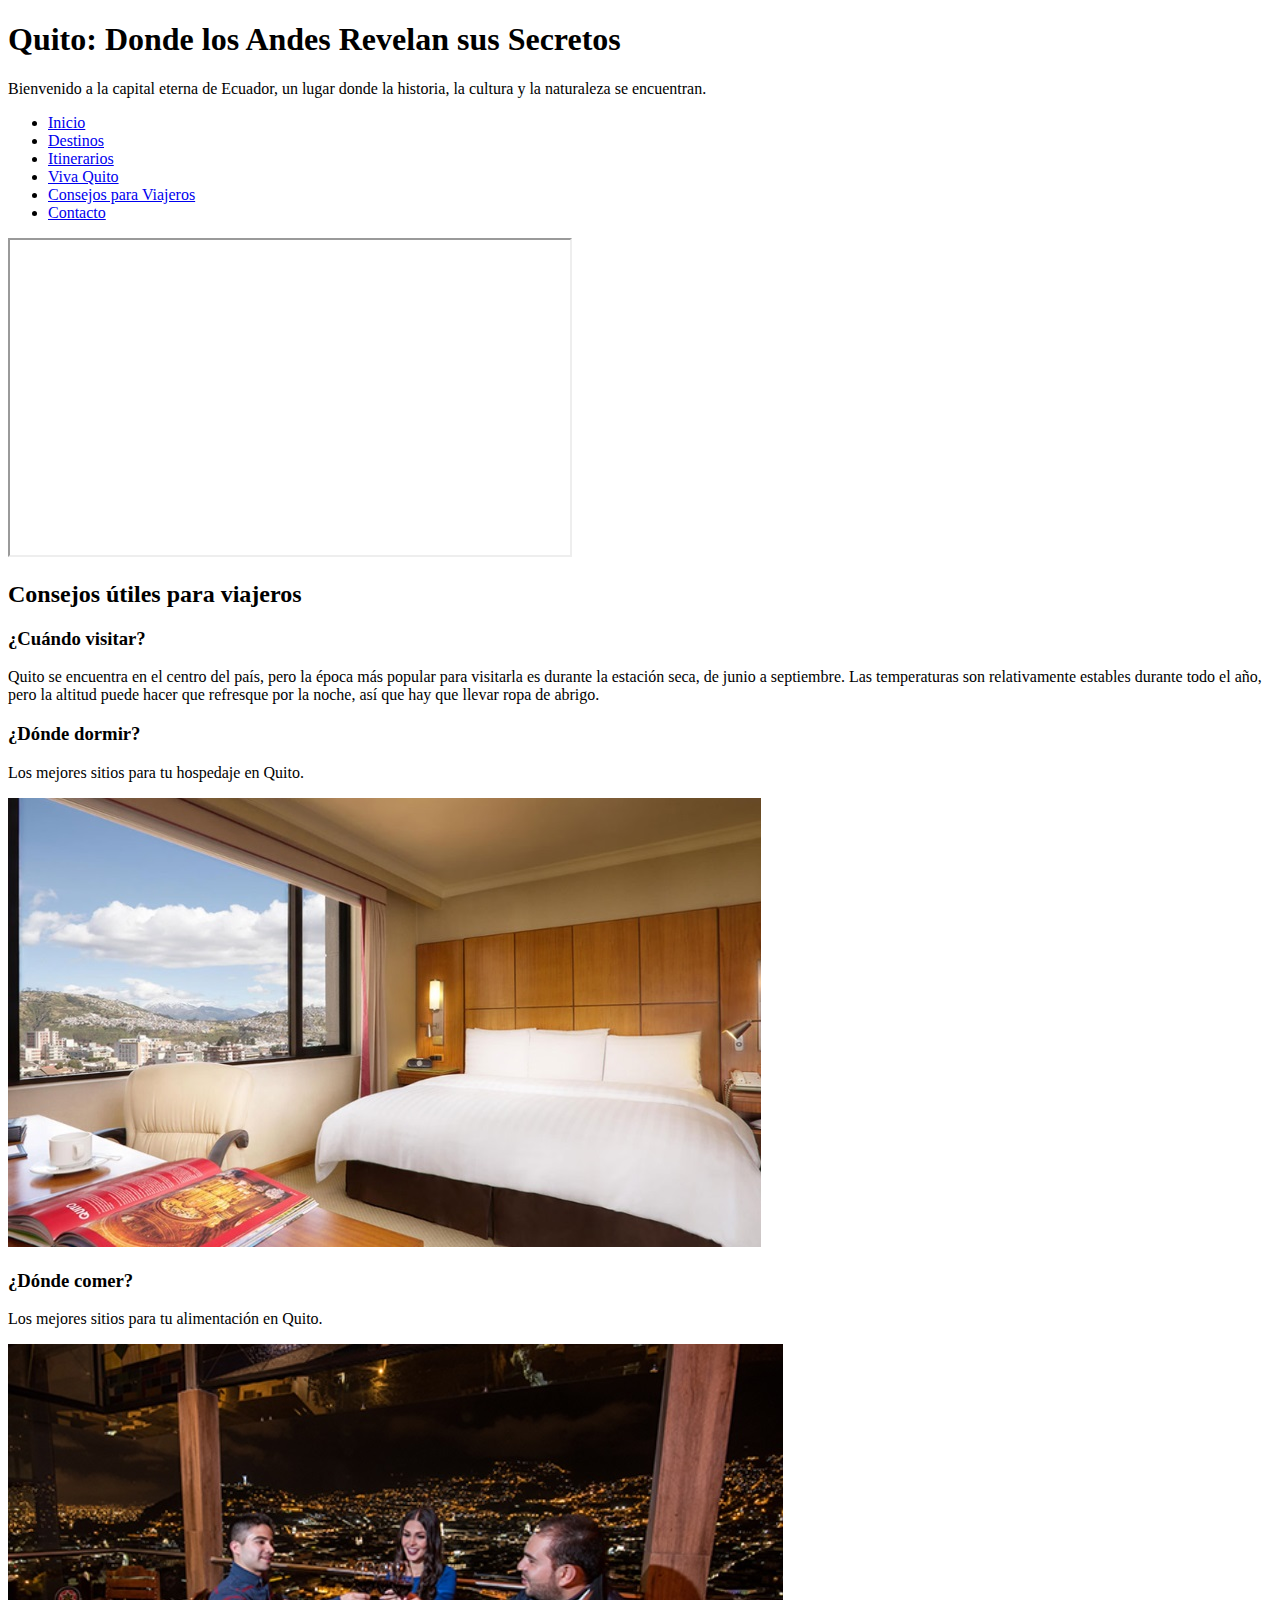
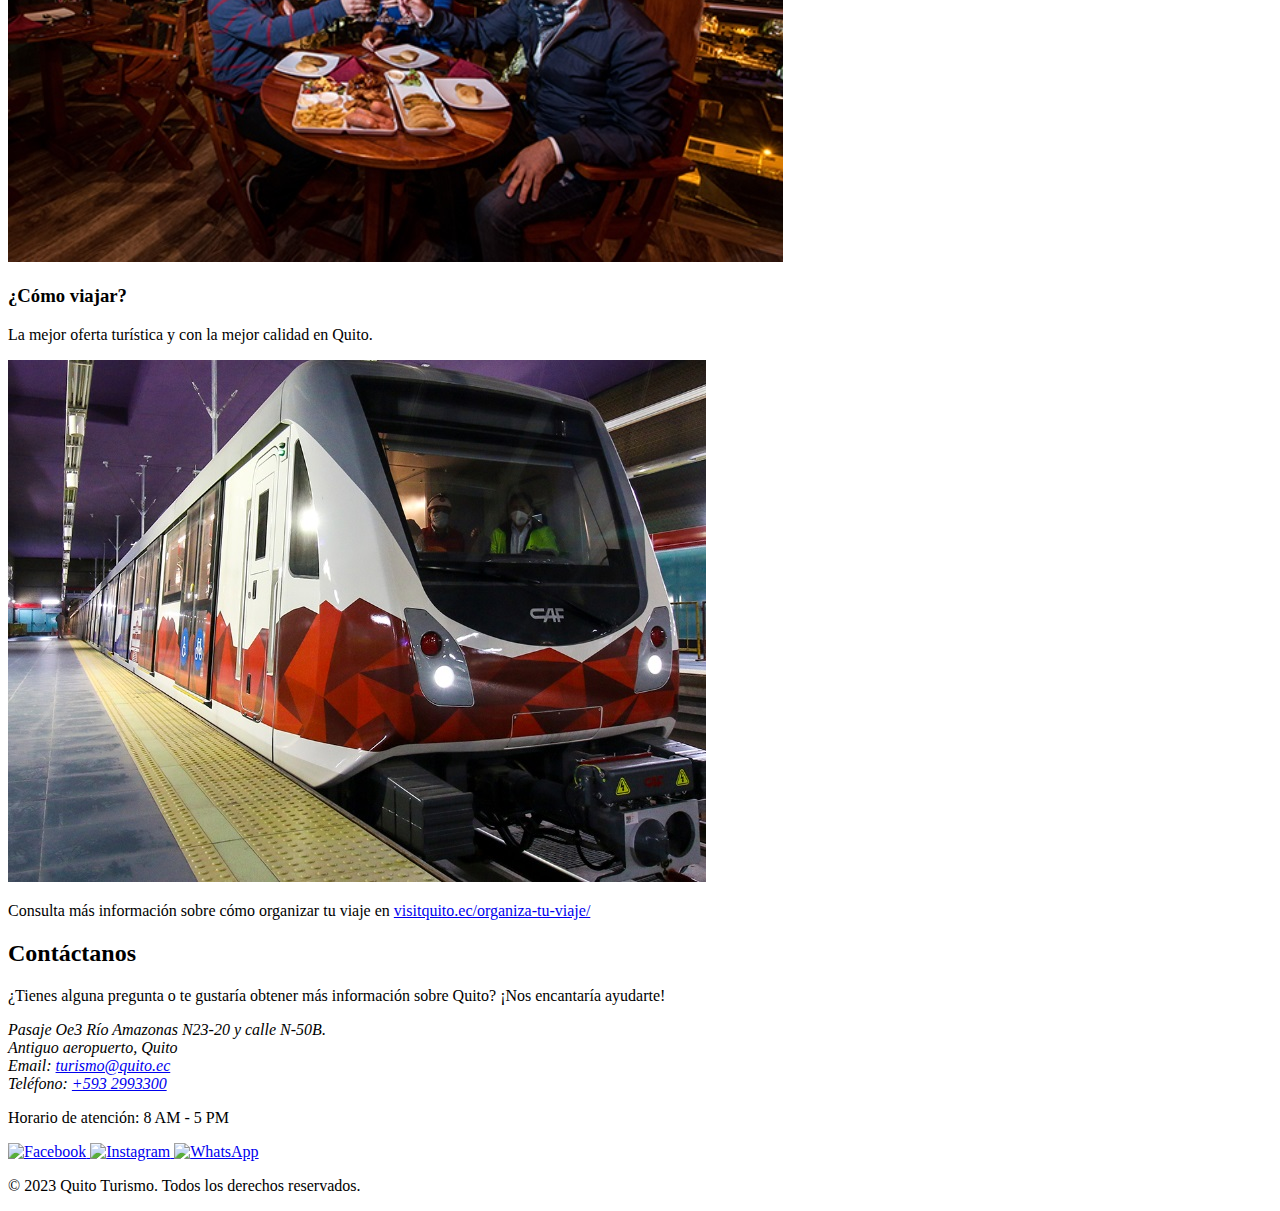
==== consejos-viajeros.html @ 4b58bc13 "Mi primer commit" ====
<!DOCTYPE html>
<html lang="es">
<head>
    <meta charset="UTF-8">
    <title>Quito Turismo - Destinos</title>
</head>
<body>
    <header>
        <h1>Quito: Donde los Andes Revelan sus Secretos</h1>
        <p>Bienvenido a la capital eterna de Ecuador, un lugar donde la historia, la cultura y la naturaleza se encuentran.</p>
        <nav>
            <ul>
                <li><a href="index.html">Inicio</a></li>
                <li><a href="destinos.html">Destinos</a></li>
                <li><a href="itinerarios.html">Itinerarios</a></li>
                <li><a href="vida-en-quito.html">Viva Quito</a></li>
                <li><a href="consejos-viajeros.html">Consejos para Viajeros</a></li>
                <li><a href="contacto.html">Contacto</a></li>
            </ul>
        </nav>
    </header>
    <main>
        <section>
            <iframe class="youtube-video" width="560" height="315" src="https://www.youtube.com/embed/JkVMsTurW8U?si=Eegyz6NA-OCq54oD" title="YouTube video player" allow="accelerometer; autoplay; clipboard-write; encrypted-media; gyroscope; picture-in-picture; web-share" allowfullscreen></iframe>
        </section>
        <section>
            <h2>Consejos útiles para viajeros</h2>
            <div class="consejo">
                <h3>¿Cuándo visitar?</h3>
                <p>Quito se encuentra en el centro del país, pero la época más popular para visitarla es durante la estación seca, de junio a septiembre. Las temperaturas son relativamente estables durante todo el año, pero la altitud puede hacer que refresque por la noche, así que hay que llevar ropa de abrigo.</p>
            </div>
            <div class="consejo">
                <h3>¿Dónde dormir?</h3>
                <p>Los mejores sitios para tu hospedaje en Quito.</p>
                <img src="img/donde-dormir.jpg" alt="Hospedaje en Quito">
            </div>
            <div class="consejo">
                <h3>¿Dónde comer?</h3>
                <p>Los mejores sitios para tu alimentación en Quito.</p>
                <img src="img/donde-comer.jpg" alt="Gastronomía Quiteña">
            </div>
            <div class="consejo">
                <h3>¿Cómo viajar?</h3>
                <p>La mejor oferta turística y con la mejor calidad en Quito.</p>
                <img src="img/como-viajar.jpg" alt="Turismo en Quito">
            </div>
            <div class="info-adicional">
                <p>Consulta más información sobre cómo organizar tu viaje en <a href="https://visitquito.ec/organiza-tu-viaje/" target="_blank">visitquito.ec/organiza-tu-viaje/</a></p>
            </div>
        </section>
    </main>
   
    <footer>
        <div class="footer-content">
            <h2>Contáctanos</h2>
            <p>¿Tienes alguna pregunta o te gustaría obtener más información sobre Quito? ¡Nos encantaría ayudarte!</p>
            <address>
                Pasaje Oe3 Río Amazonas N23-20 y calle N-50B.<br>
                Antiguo aeropuerto, Quito<br>
                Email: <a href="mailto:turismo@quito.ec">turismo@quito.ec</a><br>
                Teléfono: <a href="tel:+5932993300">+593 2993300</a>
            </address>
            <p>Horario de atención: 8 AM - 5 PM</p>
        </div>
        <div class="footer-social">
            <a href="https://www.facebook.com/quito" target="_blank">
                <img src="facebook-icon.png" alt="Facebook" title="Síguenos en Facebook">
            </a>
            <a href="https://www.instagram.com/quito" target="_blank">
                <img src="instagram-icon.png" alt="Instagram" title="Síguenos en Instagram">
            </a>
            <a href="https://www.whatsapp.com/quito" target="_blank">
                <img src="whatsapp-icon.png" alt="WhatsApp" title="Contáctanos por WhatsApp">
            </a>
        </div>
        <div class="footer-legal">
            <p>© 2023 Quito Turismo. Todos los derechos reservados.</p>
        </div>
    </footer>
</body>
</html>
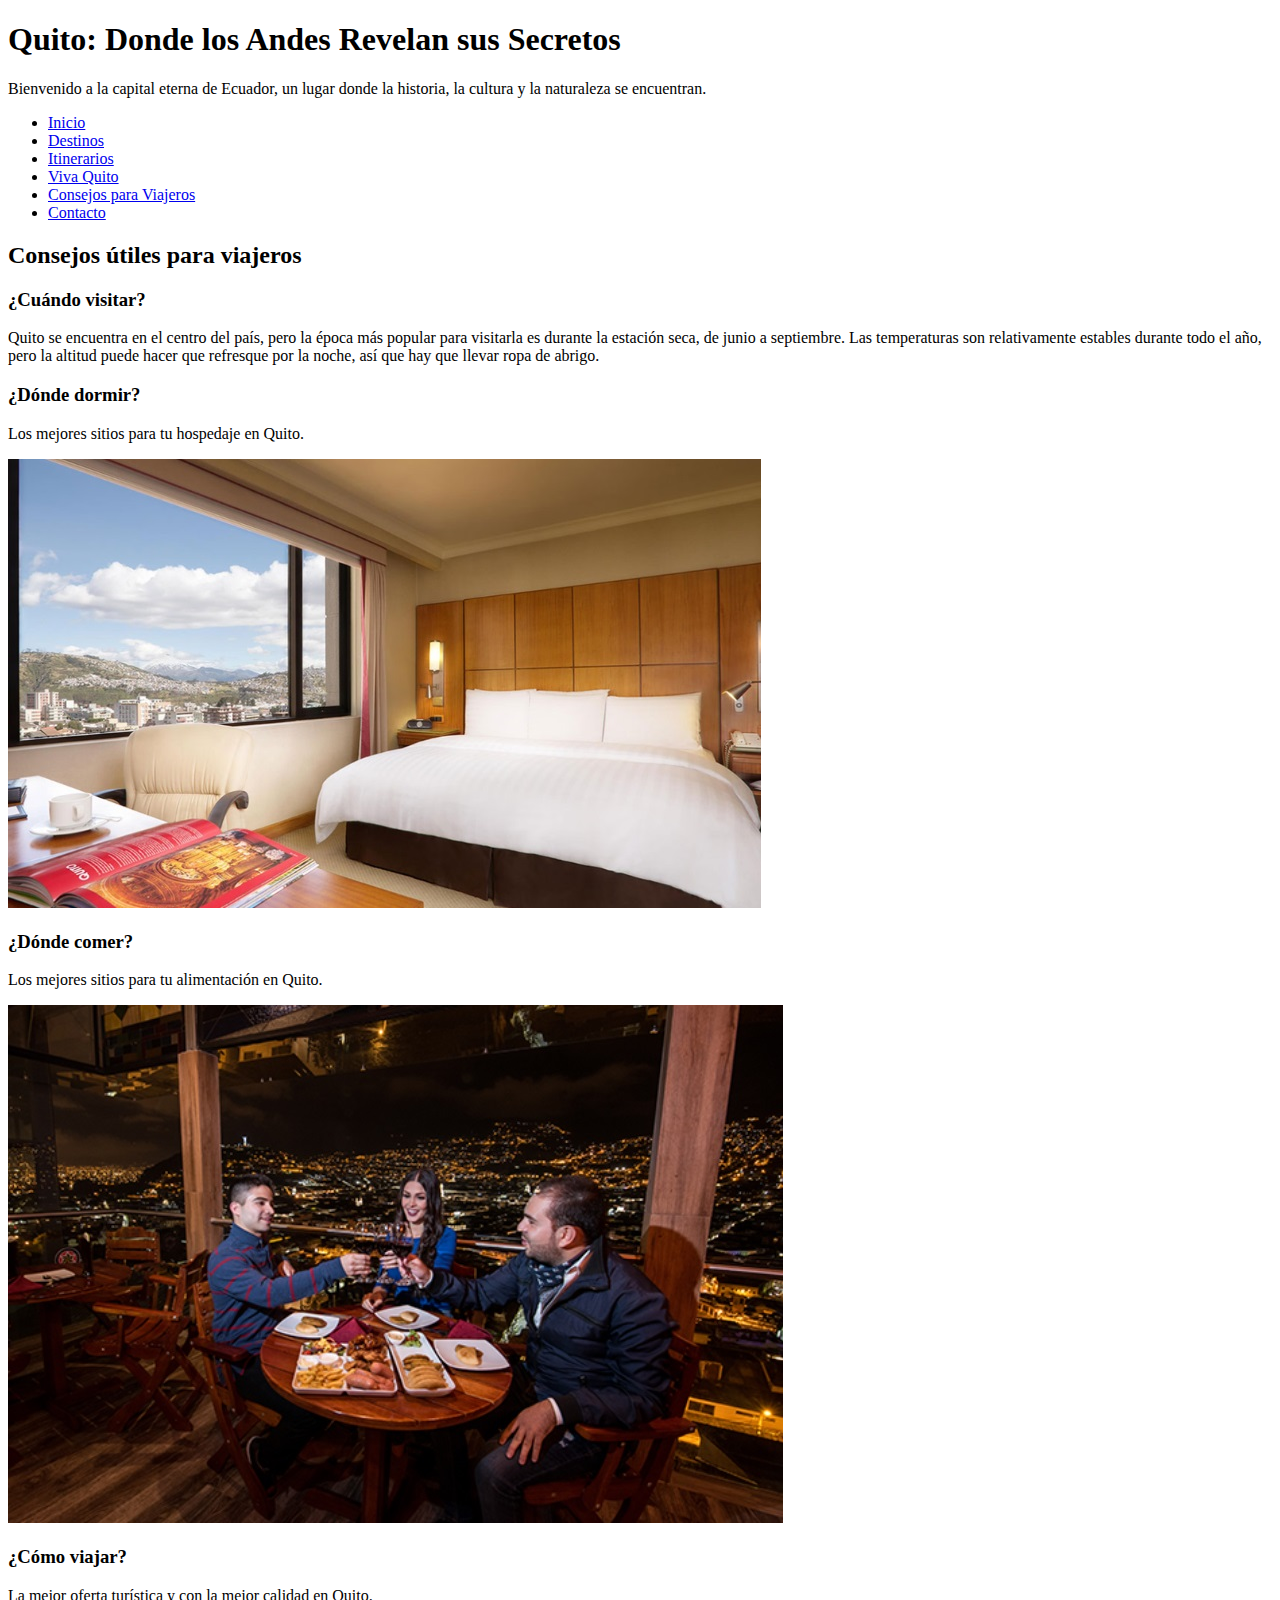
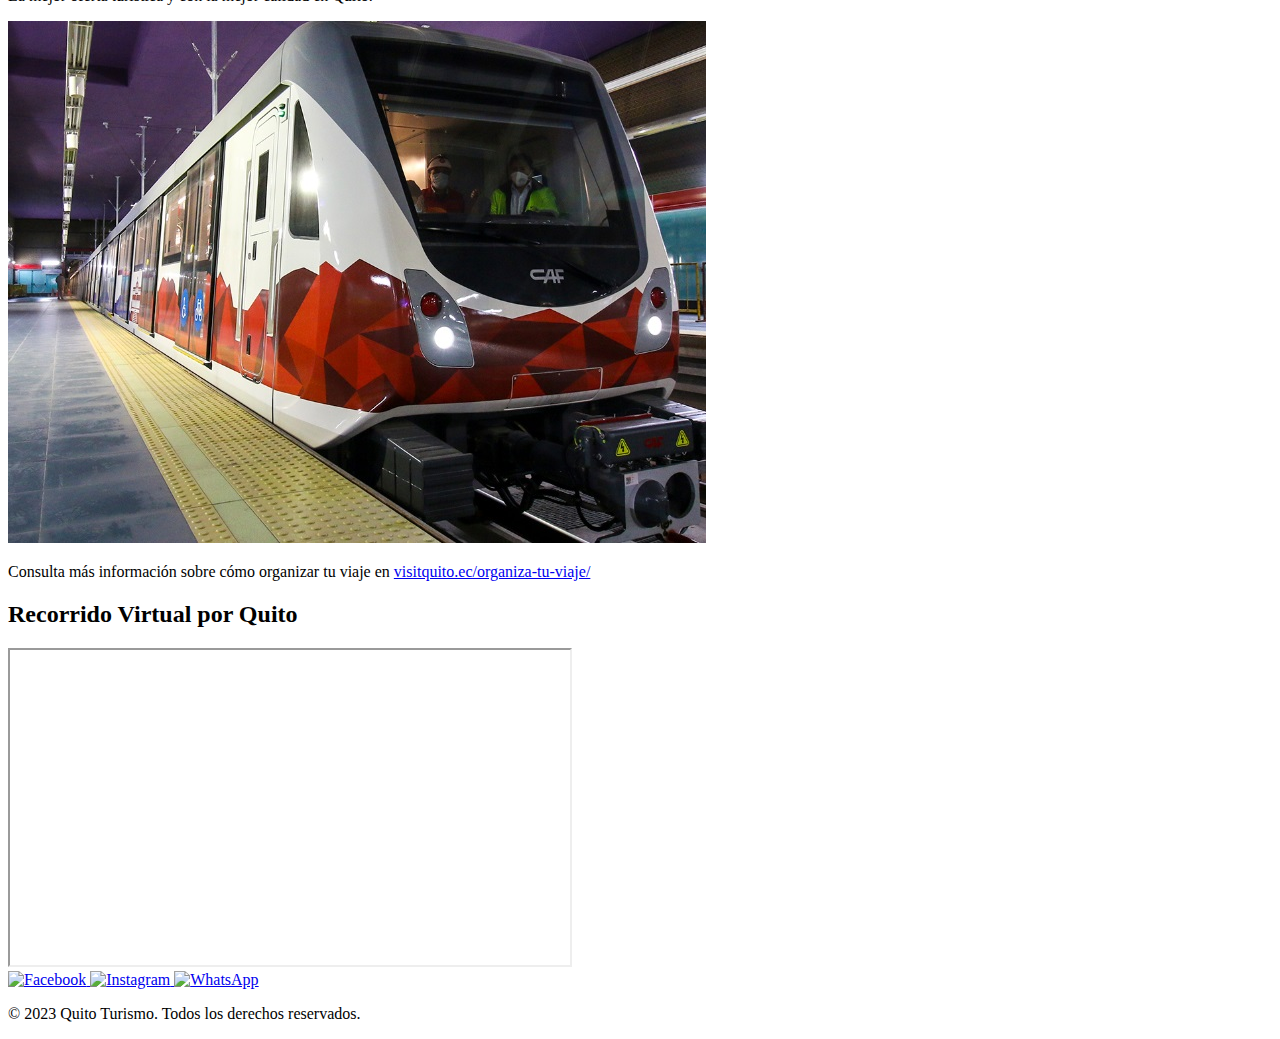
==== commit 21c6f8dd: "Segundo commit" ====
--- a/consejos-viajeros.html
+++ b/consejos-viajeros.html
@@ -20,9 +20,8 @@
         </nav>
     </header>
     <main>
-        <section>
-            <iframe class="youtube-video" width="560" height="315" src="https://www.youtube.com/embed/JkVMsTurW8U?si=Eegyz6NA-OCq54oD" title="YouTube video player" allow="accelerometer; autoplay; clipboard-write; encrypted-media; gyroscope; picture-in-picture; web-share" allowfullscreen></iframe>
-        </section>
+
+       
         <section>
             <h2>Consejos útiles para viajeros</h2>
             <div class="consejo">
@@ -48,29 +47,25 @@
                 <p>Consulta más información sobre cómo organizar tu viaje en <a href="https://visitquito.ec/organiza-tu-viaje/" target="_blank">visitquito.ec/organiza-tu-viaje/</a></p>
             </div>
         </section>
+
+        <section>
+            <h2>Recorrido Virtual por Quito</h2> <!-- Encabezado de la sección -->
+            <iframe class="youtube-video" width="560" height="315" src="https://www.youtube.com/embed/JkVMsTurW8U?si=Eegyz6NA-OCq54oD" title="YouTube video player" allow="accelerometer; autoplay; clipboard-write; encrypted-media; gyroscope; picture-in-picture; web-share" allowfullscreen></iframe>
+        </section>
+        
     </main>
    
     <footer>
-        <div class="footer-content">
-            <h2>Contáctanos</h2>
-            <p>¿Tienes alguna pregunta o te gustaría obtener más información sobre Quito? ¡Nos encantaría ayudarte!</p>
-            <address>
-                Pasaje Oe3 Río Amazonas N23-20 y calle N-50B.<br>
-                Antiguo aeropuerto, Quito<br>
-                Email: <a href="mailto:turismo@quito.ec">turismo@quito.ec</a><br>
-                Teléfono: <a href="tel:+5932993300">+593 2993300</a>
-            </address>
-            <p>Horario de atención: 8 AM - 5 PM</p>
-        </div>
+        <!-- Redes Sociales y Enlaces Útiles -->
         <div class="footer-social">
             <a href="https://www.facebook.com/quito" target="_blank">
-                <img src="facebook-icon.png" alt="Facebook" title="Síguenos en Facebook">
+                <img src="facebook-icon.png" alt="Facebook">
             </a>
             <a href="https://www.instagram.com/quito" target="_blank">
-                <img src="instagram-icon.png" alt="Instagram" title="Síguenos en Instagram">
+                <img src="instagram-icon.png" alt="Instagram">
             </a>
             <a href="https://www.whatsapp.com/quito" target="_blank">
-                <img src="whatsapp-icon.png" alt="WhatsApp" title="Contáctanos por WhatsApp">
+                <img src="whatsapp-icon.png" alt="WhatsApp">
             </a>
         </div>
         <div class="footer-legal">
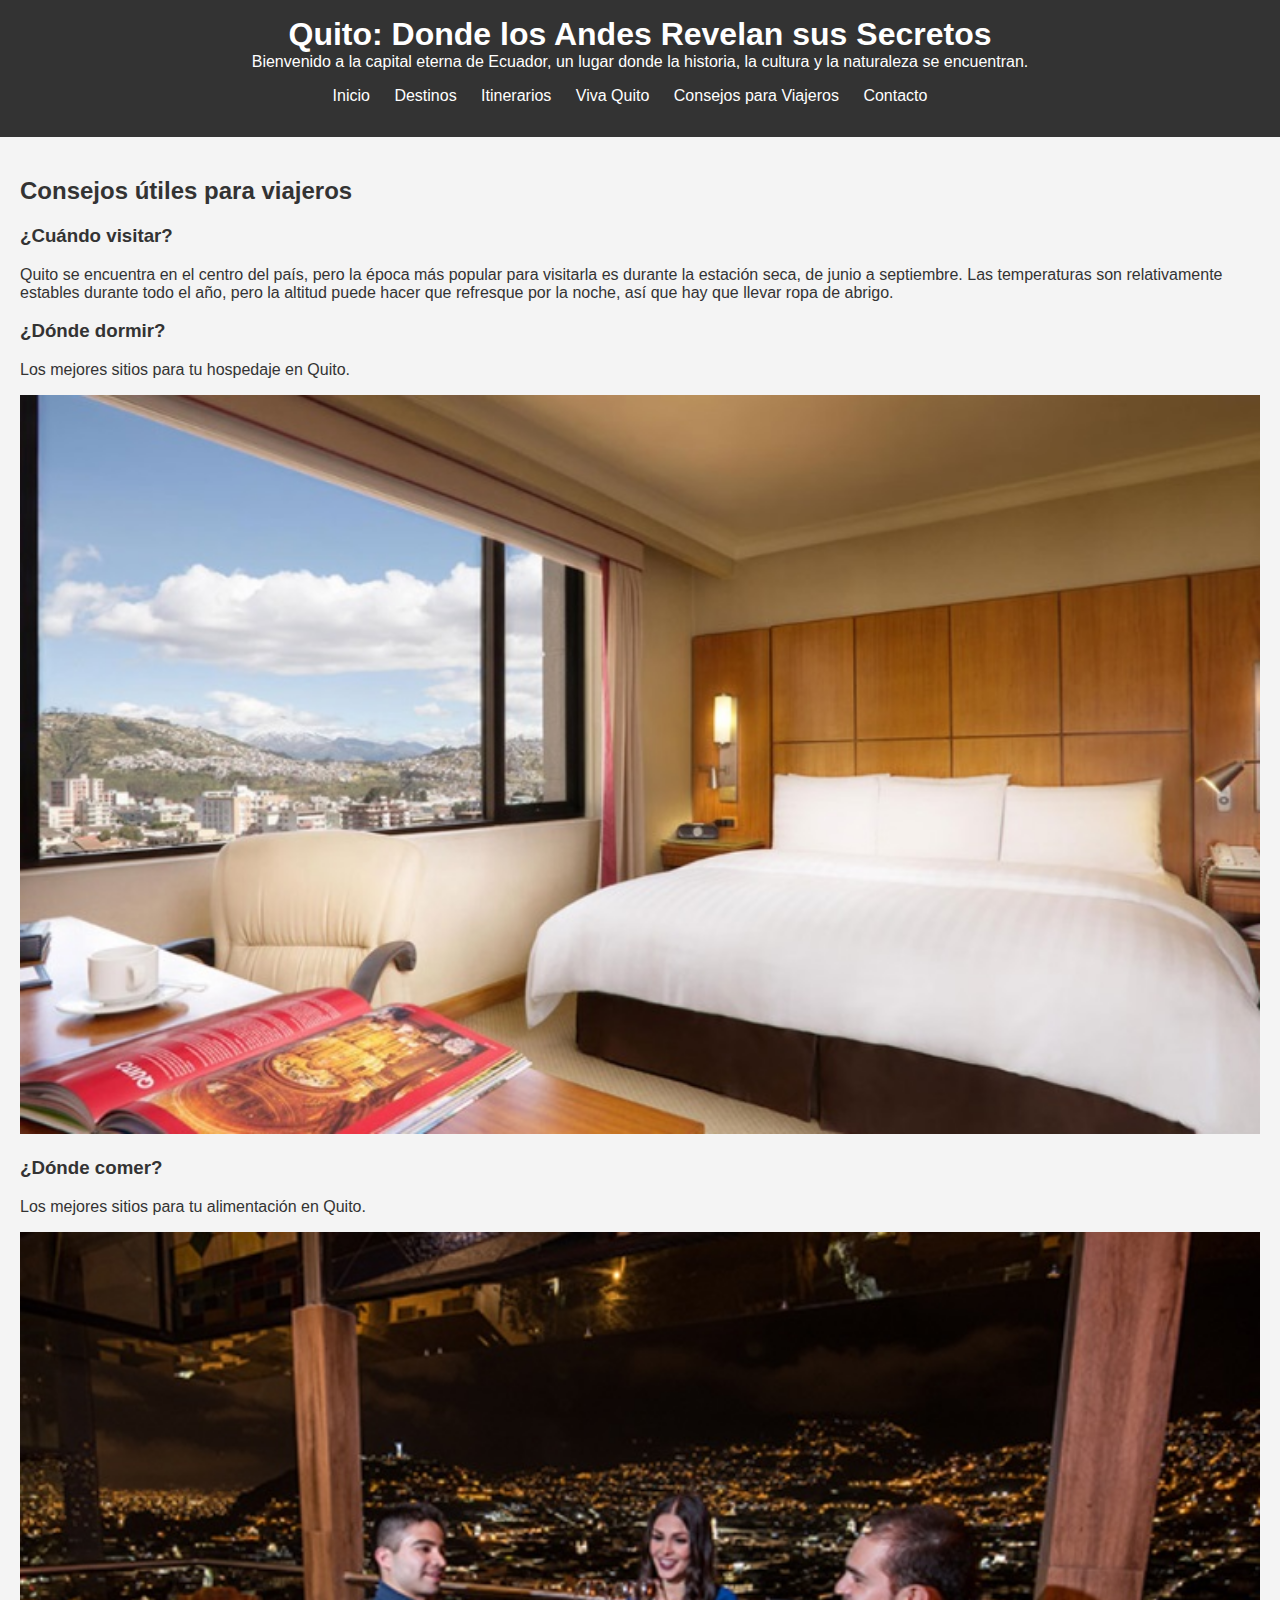
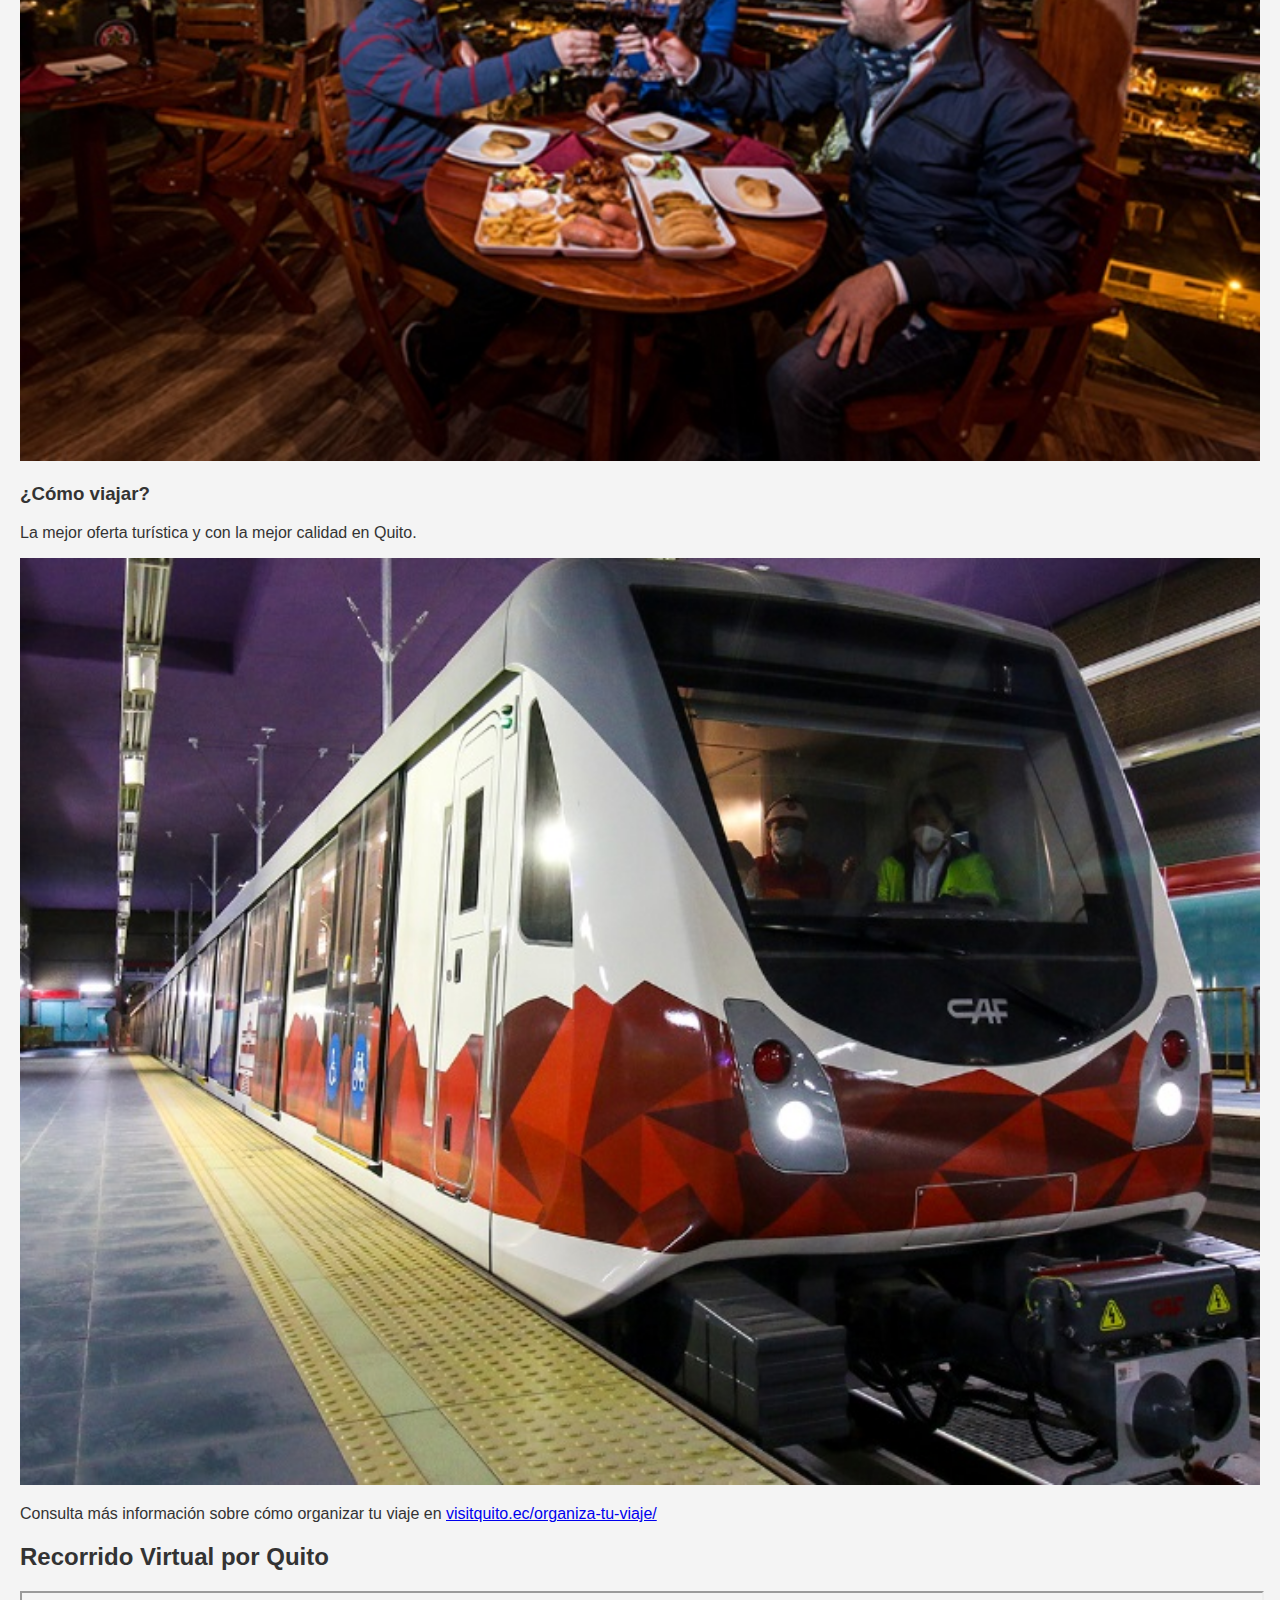
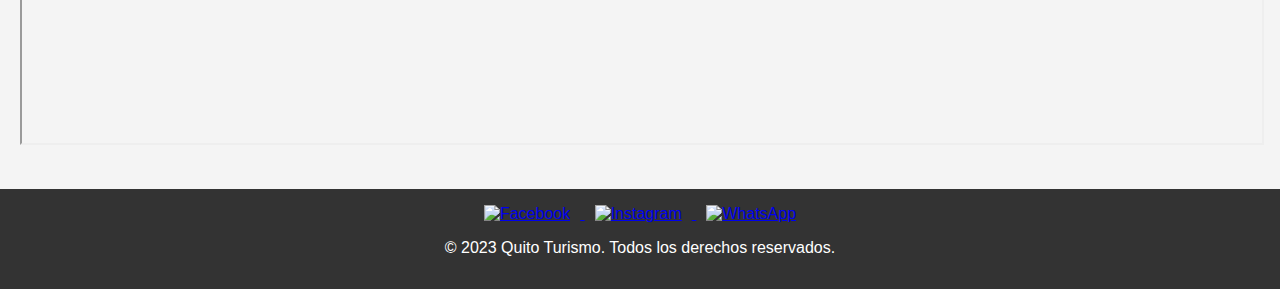
==== commit 06a006c1: "Segundo commit" ====
--- a/consejos-viajeros.html
+++ b/consejos-viajeros.html
@@ -3,6 +3,7 @@
 <head>
     <meta charset="UTF-8">
     <title>Quito Turismo - Destinos</title>
+    <link rel="stylesheet" href="estilos.css">
 </head>
 <body>
     <header>
@@ -49,10 +50,10 @@
         </section>
 
         <section>
-            <h2>Recorrido Virtual por Quito</h2> <!-- Encabezado de la sección -->
+            <h2>Recorrido Virtual por Quito</h2>
             <iframe class="youtube-video" width="560" height="315" src="https://www.youtube.com/embed/JkVMsTurW8U?si=Eegyz6NA-OCq54oD" title="YouTube video player" allow="accelerometer; autoplay; clipboard-write; encrypted-media; gyroscope; picture-in-picture; web-share" allowfullscreen></iframe>
         </section>
-        
+
     </main>
    
     <footer>
--- a/estilos.css
+++ b/estilos.css
@@ -0,0 +1,97 @@
+/* Estilos Generales */
+body {
+    font-family: 'Arial', sans-serif;
+    margin: 0;
+    padding: 0;
+    color: #333;
+    background-color: #f4f4f4;
+}
+
+header, footer {
+    background-color: #333;
+    color: white;
+    text-align: center;
+    padding: 1em 0;
+}
+
+header h1, header p {
+    margin: 0;
+}
+
+nav ul {
+    list-style-type: none;
+    padding: 0;
+}
+
+nav ul li {
+    display: inline;
+    margin-right: 20px;
+}
+
+nav a {
+    text-decoration: none;
+    color: white;
+}
+
+main {
+    padding: 20px;
+}
+
+section {
+    margin-bottom: 20px;
+}
+
+.youtube-video {
+    width: 100%;
+    height: auto;
+}
+
+/* Estilos para imágenes */
+img {
+    width: 100%;
+    height: auto;
+    object-fit: cover; /* Asegura que las imágenes se recorten para ajustarse, manteniendo su aspecto */
+}
+
+/* Estilos para Divs de Sección */
+section > div {
+    margin-bottom: 15px;
+}
+
+/* Botones */
+button {
+    background-color: #4CAF50;
+    color: white;
+    border: none;
+    padding: 10px 20px;
+    text-align: center;
+    text-decoration: none;
+    display: inline-block;
+    font-size: 16px;
+    margin: 4px 2px;
+    cursor: pointer;
+}
+
+button:hover {
+    background-color: #45a049;
+}
+
+/* Footer */
+.footer-social img {
+    width: 24px;
+    height: 24px;
+    margin: 0 10px;
+}
+
+.footer-social {
+    text-align: center;
+}
+
+/* Media Queries para Responsividad */
+@media (max-width: 600px) {
+    nav ul li {
+        display: block;
+        margin-bottom: 5px;
+    }
+}
+
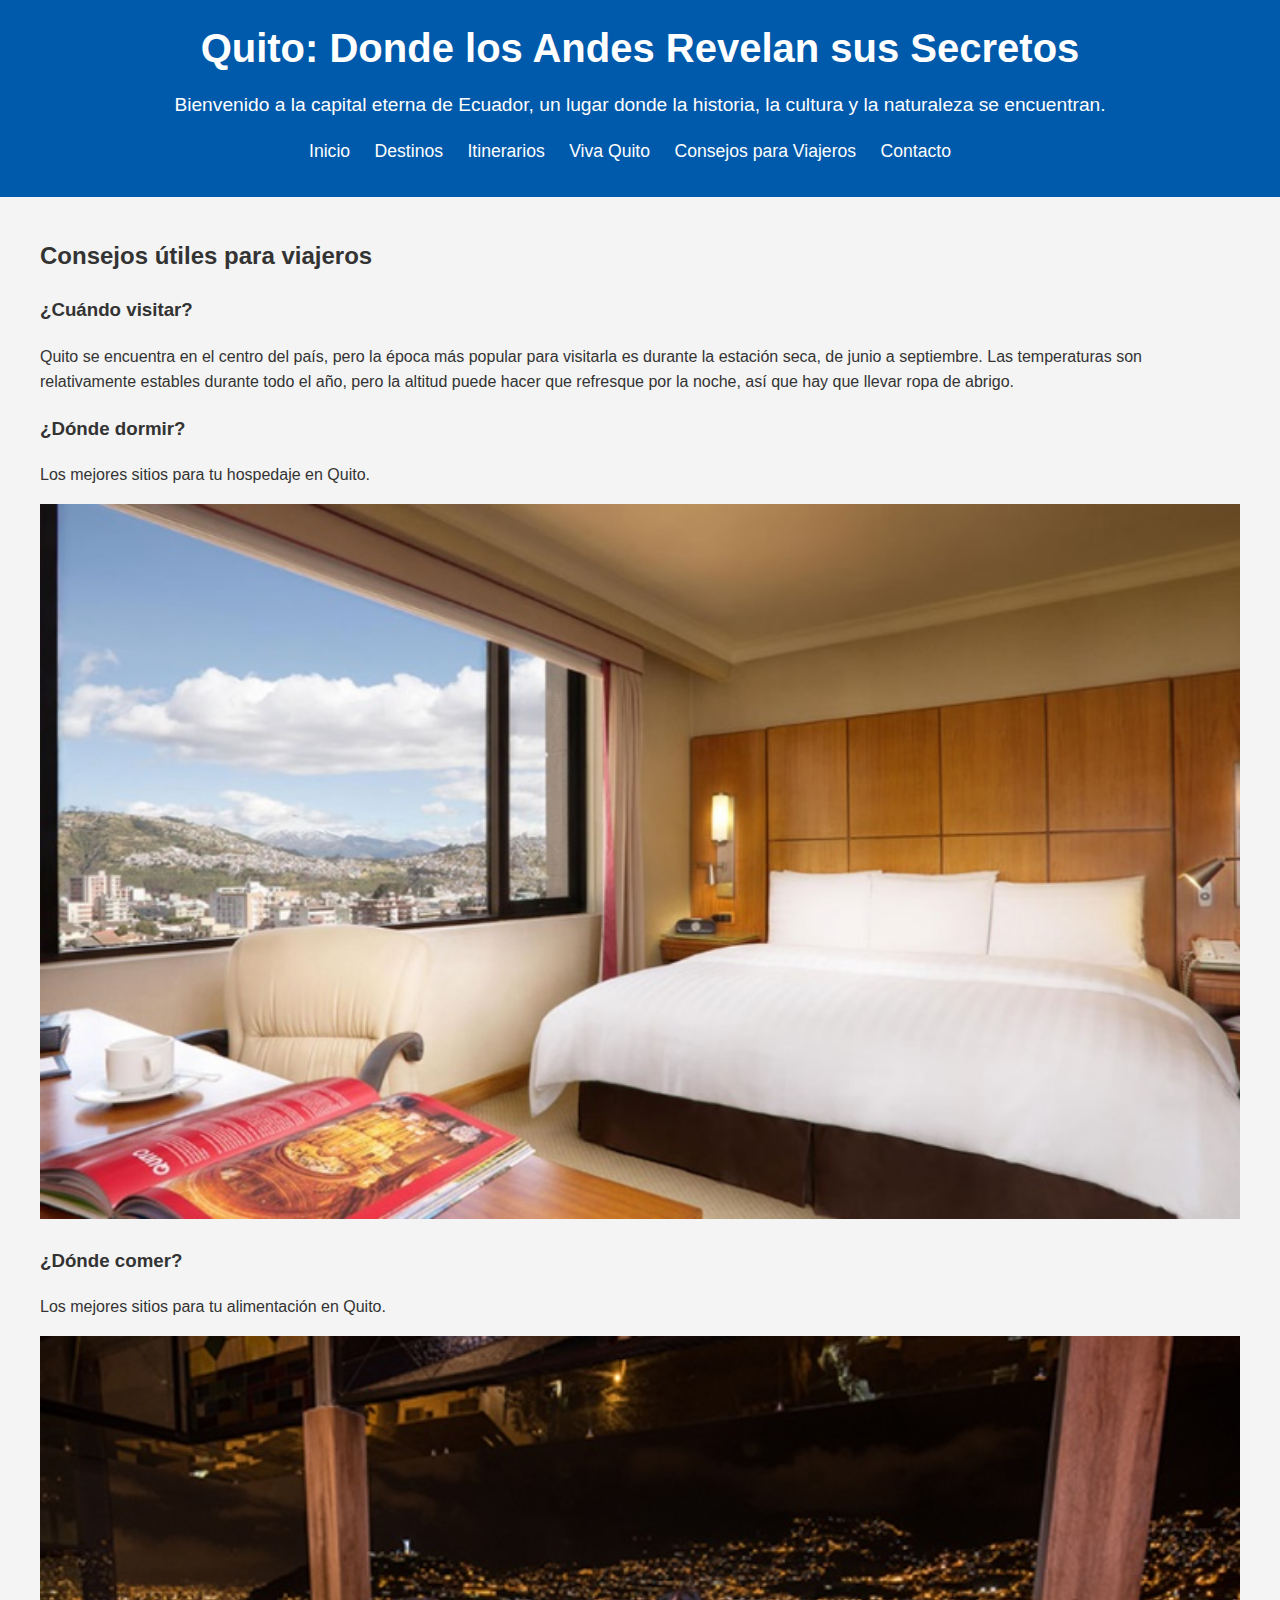
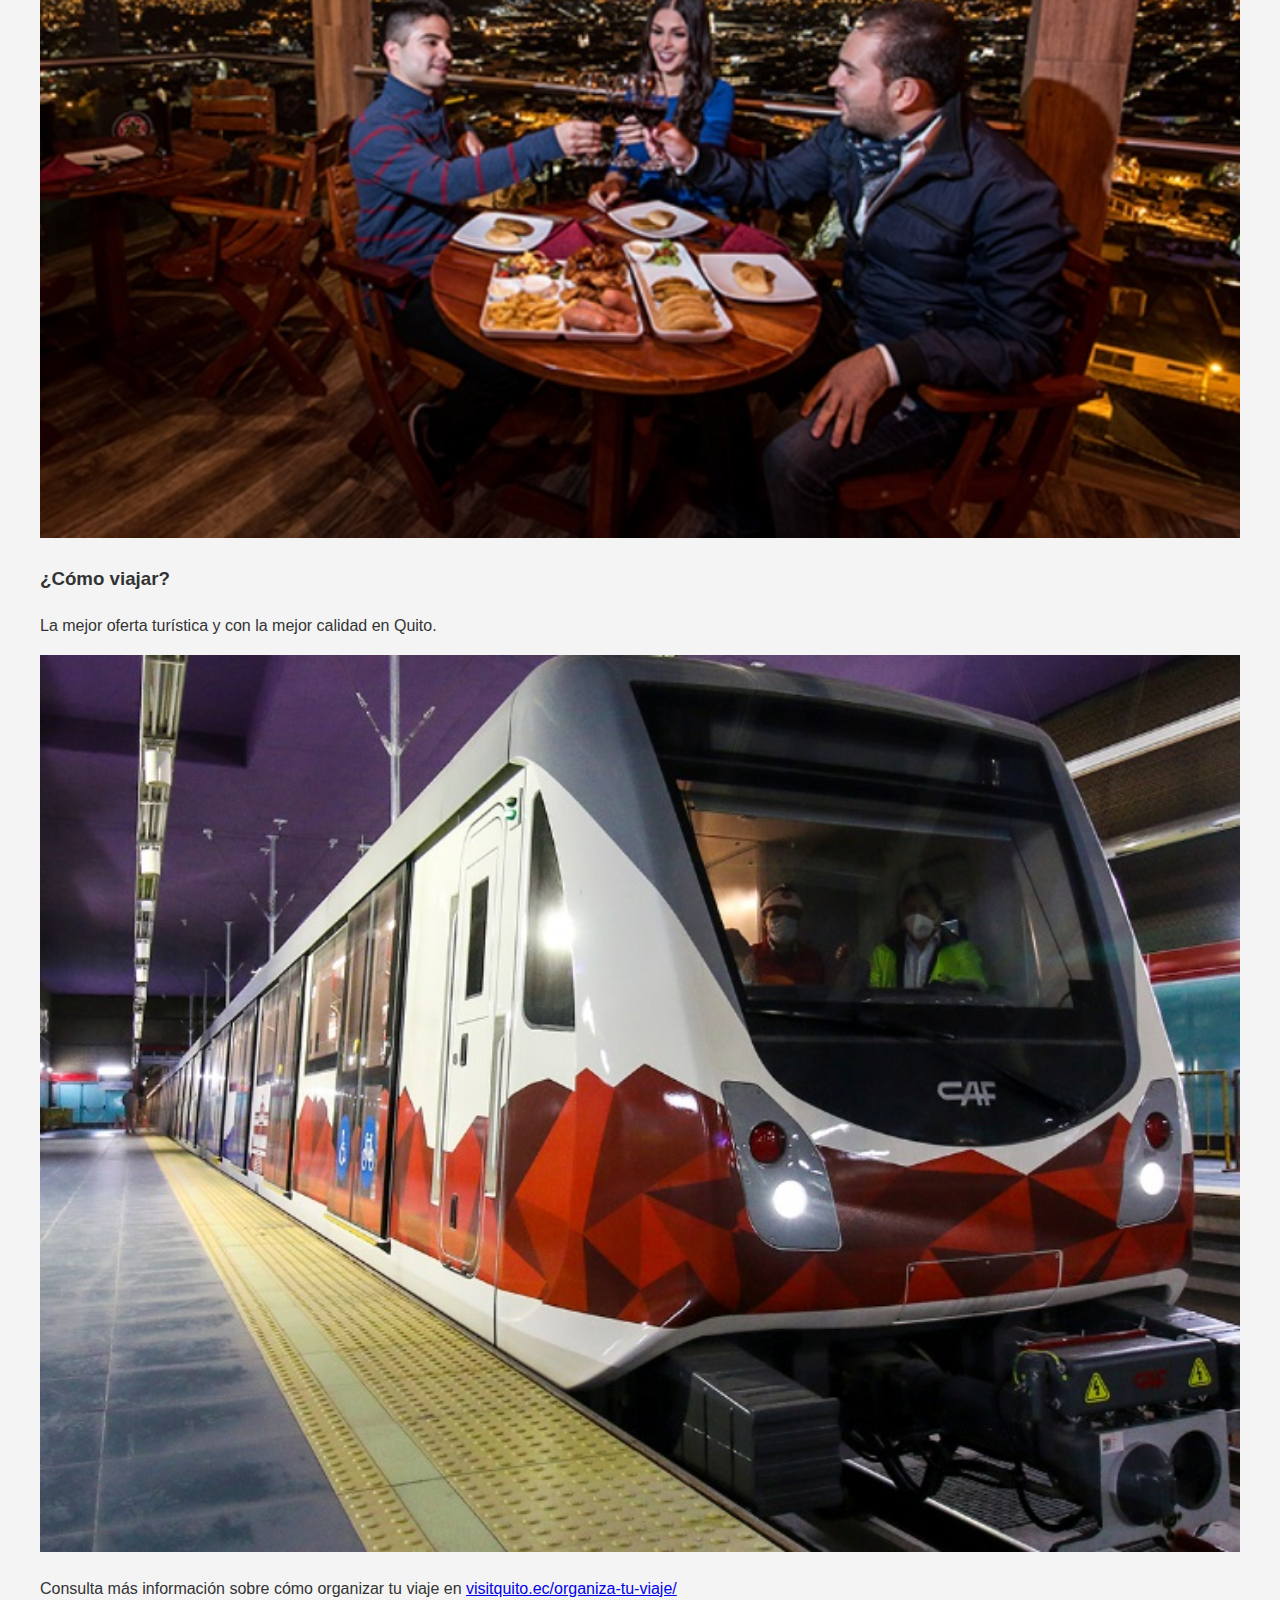
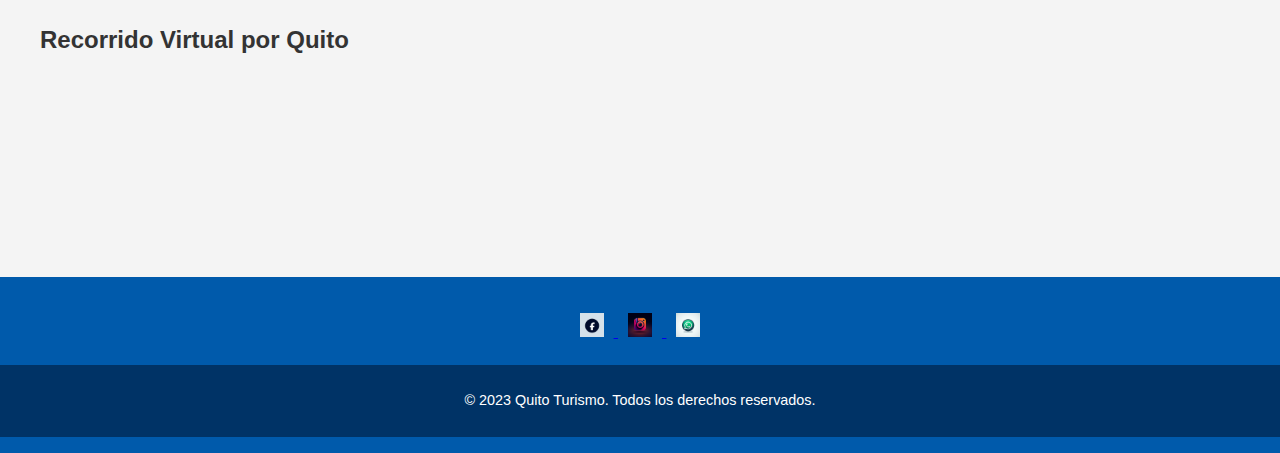
==== commit 52475128: "Segundo commit" ====
--- a/consejos-viajeros.html
+++ b/consejos-viajeros.html
@@ -60,13 +60,13 @@
         <!-- Redes Sociales y Enlaces Útiles -->
         <div class="footer-social">
             <a href="https://www.facebook.com/quito" target="_blank">
-                <img src="facebook-icon.png" alt="Facebook">
+                <img src="img/facebook-icon.png" alt="Facebook">
             </a>
             <a href="https://www.instagram.com/quito" target="_blank">
-                <img src="instagram-icon.png" alt="Instagram">
+                <img src="img/instagram-icon.png" alt="Instagram">
             </a>
             <a href="https://www.whatsapp.com/quito" target="_blank">
-                <img src="whatsapp-icon.png" alt="WhatsApp">
+                <img src="img/whatsapp-icon.png" alt="WhatsApp">
             </a>
         </div>
         <div class="footer-legal">
--- a/estilos.css
+++ b/estilos.css
@@ -5,17 +5,24 @@
     padding: 0;
     color: #333;
     background-color: #f4f4f4;
+    line-height: 1.6;
 }
 
 header, footer {
-    background-color: #333;
+    background-color: #005aab; /* Color azul oscuro para el encabezado y pie de página */
     color: white;
     text-align: center;
     padding: 1em 0;
 }
 
-header h1, header p {
+header h1 {
     margin: 0;
+    font-size: 2.5em; /* Tamaño más grande para el título principal */
+}
+
+header p {
+    margin: 10px 0;
+    font-size: 1.2em;
 }
 
 nav ul {
@@ -31,10 +38,13 @@
 nav a {
     text-decoration: none;
     color: white;
+    font-size: 1.1em; /* Tamaño ligeramente mayor para los enlaces de navegación */
 }
 
 main {
     padding: 20px;
+    max-width: 1200px; /* Ancho máximo para el contenido principal */
+    margin: 0 auto; /* Centrar el contenido principal */
 }
 
 section {
@@ -44,6 +54,7 @@
 .youtube-video {
     width: 100%;
     height: auto;
+    border: none; /* Eliminar el borde por defecto */
 }
 
 /* Estilos para imágenes */
@@ -53,45 +64,88 @@
     object-fit: cover; /* Asegura que las imágenes se recorten para ajustarse, manteniendo su aspecto */
 }
 
-/* Estilos para Divs de Sección */
-section > div {
-    margin-bottom: 15px;
+/* Estilos para artículos */
+article {
+    margin-bottom: 20px;
+    border: 1px solid #ddd; /* Borde sutil para cada artículo */
+    padding: 10px;
+    background-color: #fff; /* Fondo blanco para mayor legibilidad */
 }
 
 /* Botones */
-button {
-    background-color: #4CAF50;
+button, .submit-button {
+    background-color: #007bff; /* Color azul brillante para los botones */
     color: white;
     border: none;
     padding: 10px 20px;
     text-align: center;
     text-decoration: none;
     display: inline-block;
-    font-size: 16px;
+    font-size: 1em;
     margin: 4px 2px;
     cursor: pointer;
+    border-radius: 5px; /* Bordes redondeados para los botones */
+    box-shadow: 2px 2px 5px rgba(0,0,0,0.2); /* Sombra ligera para resaltar los botones */
 }
 
-button:hover {
-    background-color: #45a049;
+button:hover, .submit-button:hover {
+    background-color: #0056b3; /* Color de hover más oscuro para los botones */
 }
 
-/* Footer */
-.footer-social img {
+/* Estilos para el formulario de contacto */
+.form-group {
+    margin-bottom: 15px;
+}
+
+.form-group label {
+    display: block;
+    margin-bottom: 5px;
+}
+
+.form-group input[type="text"],
+.form-group input[type="email"],
+.form-group textarea {
+    width: 100%;
+    padding: 10px;
+    border: 1px solid #ddd;
+    border-radius: 5px;
+    }
+
+    /* Footer */
+.footer-social {
+    text-align: center;
+    padding: 20px 0;
+    }
+    
+    .footer-social img {
     width: 24px;
     height: 24px;
     margin: 0 10px;
-}
-
-.footer-social {
-    text-align: center;
-}
-
-/* Media Queries para Responsividad */
-@media (max-width: 600px) {
+    }
+    
+    .footer-legal {
+    background-color: #003366; /* Color azul más oscuro para el pie de página */
+    color: white;
+    padding: 10px 0;
+    font-size: 0.9em;
+    }
+    
+    /* Media Queries para Responsividad */
+    @media (max-width: 768px) {
     nav ul li {
-        display: block;
-        margin-bottom: 5px;
+    display: block;
+    margin-bottom: 5px;
+    }
+    header h1 {
+        font-size: 2em;
     }
 }
 
+@media (max-width: 600px) {
+.footer-social, .footer-legal {
+text-align: left;
+padding: 10px;
+}
+}
+
+
